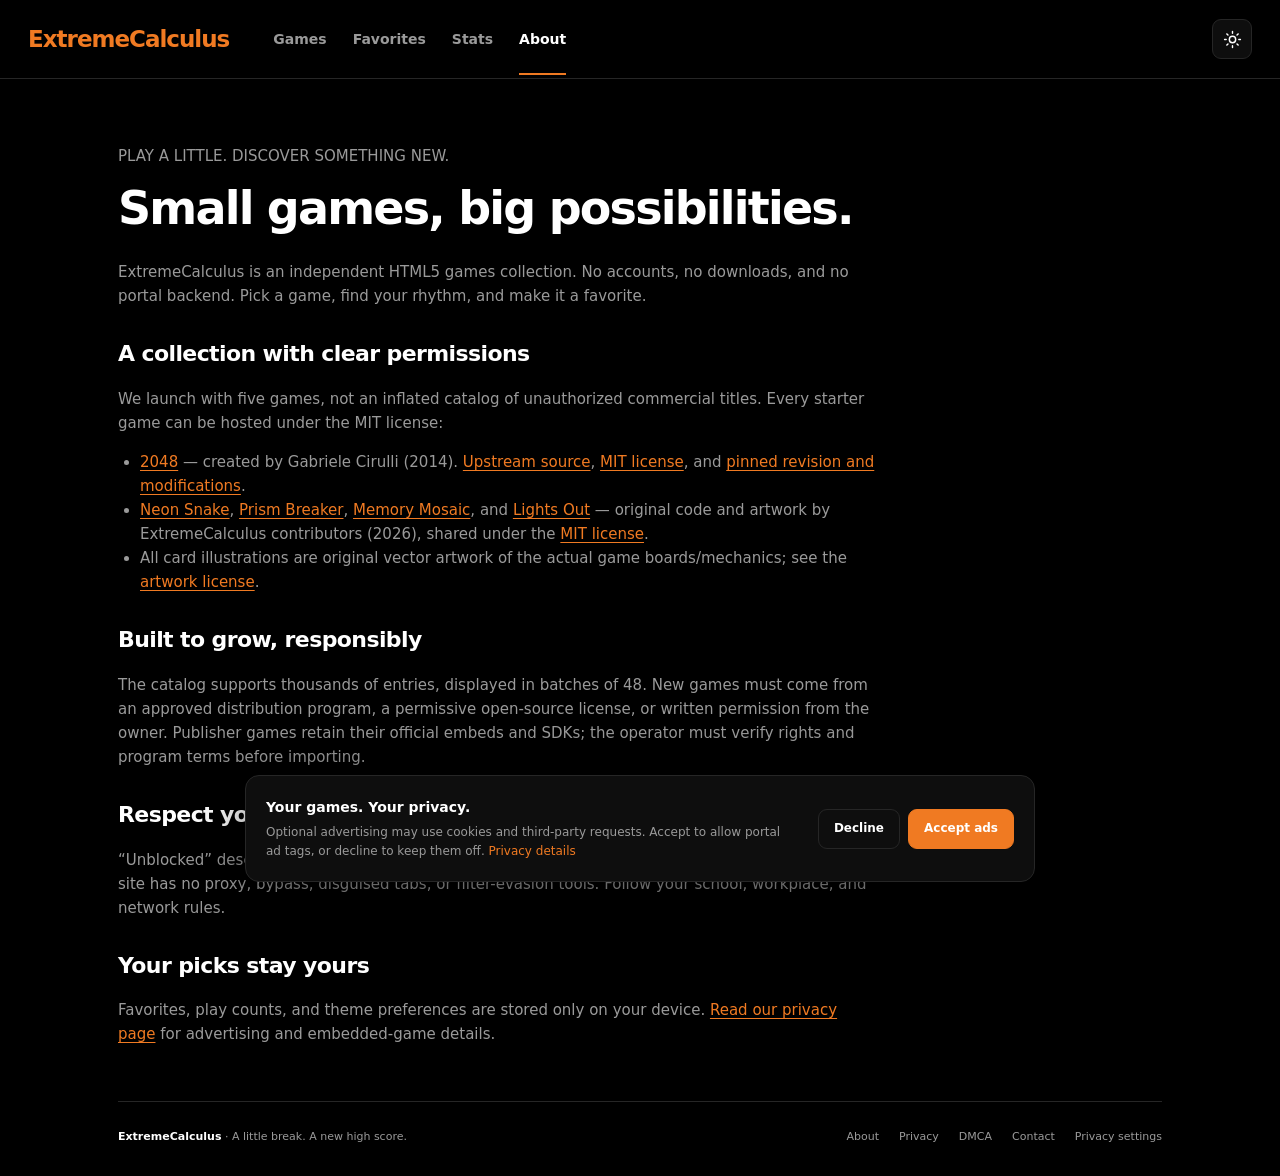
==== about.html @ 05b3d7cf "Build ExtremeCalculus static games portal" ====
<!doctype html>
<html lang="en"><head><meta charset="utf-8"><meta name="viewport" content="width=device-width, initial-scale=1"><meta name="theme-color" content="#000000"><title>About | ExtremeCalculus</title><meta name="description" content="About ExtremeCalculus, its open-source games, credited licenses, and responsible publisher distribution."><meta property="og:type" content="website"><meta property="og:site_name" content="ExtremeCalculus"><meta property="og:title" content="About | ExtremeCalculus"><meta property="og:description" content="About ExtremeCalculus, its open-source games, credited licenses, and responsible publisher distribution."><meta property="og:url" content="https://allegendpl.github.io/Homeworkcalculusextreme/about.html"><meta property="og:image" content="https://allegendpl.github.io/Homeworkcalculusextreme/icons/icon-512.png"><link rel="canonical" href="https://allegendpl.github.io/Homeworkcalculusextreme/about.html"><link rel="icon" href="icons/icon.svg" type="image/svg+xml"><link rel="apple-touch-icon" href="icons/icon-192.png"><link rel="manifest" href="manifest.json"><link rel="stylesheet" href="css/style.css"><script src="js/app.js" defer></script><script src="js/ads.js" defer></script></head>
<body data-page="about"><a class="skip-link" href="#main">Skip to content</a>
<header class="topbar"><div class="topbar-inner"><a class="logo" href="index.html">ExtremeCalculus</a><nav class="nav" aria-label="Main navigation"><a data-nav="games" href="index.html">Games</a><a href="index.html#favorites">Favorites</a><a data-nav="stats" href="stats.html">Stats</a><a data-nav="about" href="about.html">About</a></nav><div class="top-actions"><button id="theme-toggle" class="icon-button" aria-label="Switch to light theme"></button><button id="install-button" class="outline" data-icon="down" hidden>Install</button></div></div></header><main id="main" class="page-width"><article class="prose"><p class="accent">PLAY A LITTLE. DISCOVER SOMETHING NEW.</p><h1>Small games, big possibilities.</h1><p>ExtremeCalculus is an independent HTML5 games collection. No accounts, no downloads, and no portal backend. Pick a game, find your rhythm, and make it a favorite.</p><h2>A collection with clear permissions</h2><p>We launch with five games, not an inflated catalog of unauthorized commercial titles. Every starter game can be hosted under the MIT license:</p><ul><li><a href="game.html?id=2048">2048</a> — created by Gabriele Cirulli (2014). <a href="https://github.com/gabrielecirulli/2048" rel="noopener noreferrer">Upstream source</a>, <a href="games/2048/LICENSE.txt">MIT license</a>, and <a href="games/2048/provenance.md">pinned revision and modifications</a>.</li><li><a href="game.html?id=neon-snake">Neon Snake</a>, <a href="game.html?id=prism-breaker">Prism Breaker</a>, <a href="game.html?id=memory-mosaic">Memory Mosaic</a>, and <a href="game.html?id=lights-out">Lights Out</a> — original code and artwork by ExtremeCalculus contributors (2026), shared under the <a href="games/original/LICENSE.txt">MIT license</a>.</li><li>All card illustrations are original vector artwork of the actual game boards/mechanics; see the <a href="thumbnails/LICENSE.txt">artwork license</a>.</li></ul><h2>Built to grow, responsibly</h2><p>The catalog supports thousands of entries, displayed in batches of 48. New games must come from an approved distribution program, a permissive open-source license, or written permission from the owner. Publisher games retain their official embeds and SDKs; the operator must verify rights and program terms before importing.</p><h2>Respect your network</h2><p>“Unblocked” describes lightweight browser games, not a promise of access on every network. This site has no proxy, bypass, disguised tabs, or filter-evasion tools. Follow your school, workplace, and network rules.</p><h2>Your picks stay yours</h2><p>Favorites, play counts, and theme preferences are stored only on your device. <a href="privacy.html">Read our privacy page</a> for advertising and embedded-game details.</p></article><footer class="footer"><div><span class="footer-brand">ExtremeCalculus</span> <span>· A little break. A new high score.</span></div><nav class="footer-links" aria-label="Footer"><a href="about.html">About</a><a href="privacy.html">Privacy</a><a href="dmca.html">DMCA</a><a href="contact.html">Contact</a><button id="privacy-settings" class="privacy-button">Privacy settings</button></nav></footer></main>
</body></html>
---- css/style.css ----
:root{color-scheme:dark;--bg:#000;--card:#0e0e0e;--border:#262626;--text:#fff;--muted:#9a9a9a;--accent:#f07a22;--hover:#171717;font-family:Inter,system-ui,-apple-system,BlinkMacSystemFont,"Segoe UI",sans-serif}
:root[data-theme=light]{color-scheme:light;--bg:#fafafa;--card:#fff;--border:#d8d8d8;--text:#171717;--muted:#656565;--hover:#eee}*{box-sizing:border-box}body{margin:0;background:var(--bg);color:var(--text);font-size:14px;line-height:1.6}a{color:inherit;text-decoration:none}button,input{font:inherit}button,.button{cursor:pointer;min-height:40px;border:1px solid var(--border);border-radius:9px;background:var(--card);color:var(--text);padding:9px 15px;display:inline-flex;align-items:center;justify-content:center;gap:7px;font-weight:550}button:hover,.button:hover{background:var(--hover);border-color:var(--muted)}button:disabled{opacity:.45;cursor:default}a:focus-visible,button:focus-visible,input:focus-visible,[tabindex]:focus-visible{outline:3px solid var(--accent);outline-offset:4px}[hidden]{display:none!important}.muted{color:var(--muted)}.accent{color:var(--accent)}.primary{background:var(--accent);border-color:var(--accent);color:#fff}.primary:hover{background:#c96118;border-color:#c96118}.outline{color:var(--accent);border-color:var(--accent);background:transparent}.icon{width:19px;height:19px;flex-shrink:0;fill:none;stroke:currentColor;stroke-width:1.8;stroke-linecap:round;stroke-linejoin:round}.icon-button{width:40px;padding:9px}.skip-link{position:fixed;top:-80px;left:16px;z-index:100;background:var(--accent);padding:12px}.skip-link:focus{top:8px}.topbar{border-bottom:1px solid var(--border)}.topbar-inner{max-width:1480px;margin:auto;min-height:78px;display:flex;align-items:center;gap:44px;padding:15px 28px}.logo{color:var(--accent);font-size:23px;font-weight:850;letter-spacing:-1px;white-space:nowrap}.nav{display:flex;gap:26px}.nav a{color:var(--muted);font-weight:550}.nav a:hover,.nav a[aria-current=page]{color:var(--text)}.nav a[aria-current=page]{position:relative}.nav a[aria-current=page]:after{content:"";position:absolute;height:2px;background:var(--accent);left:0;right:0;bottom:-25px}.top-actions{margin-left:auto;display:flex;gap:12px}.site-layout{max-width:1500px;margin:auto;display:grid;grid-template-columns:minmax(0,1100px);justify-content:center;gap:24px;padding:0 28px}.content{min-width:0;padding-top:56px}.hero .eyebrow{color:var(--accent);text-transform:uppercase;letter-spacing:2.3px;font-size:11px;font-weight:700;margin:0 0 15px;display:flex;align-items:center;gap:8px}.status-dot{width:6px;height:6px;border-radius:50%;background:var(--accent)}h1{font-size:clamp(30px,4vw,46px);line-height:1.13;letter-spacing:-1.8px;margin:0 0 16px;font-weight:800}.hero p{font-size:15px;color:var(--muted);margin:0}h2{font-size:22px;letter-spacing:-.6px;line-height:1.3}h3{font-size:17px}.search-box{position:relative;display:flex;align-items:center;gap:13px;background:var(--card);border:1px solid var(--border);border-radius:13px;padding:0 20px;margin:30px 0 28px;height:62px}.search-box:focus-within{border-color:var(--accent);box-shadow:0 0 0 2px #f07a221a}.search-box .icon{color:var(--muted);width:22px;height:22px}.search-box input{width:100%;min-width:0;background:none;border:0;color:var(--text);outline:none;font-size:15px;height:100%}.search-box input:focus-visible{outline:none}.search-box input::placeholder{color:var(--muted)}.search-hint{display:flex;align-items:center;gap:6px;color:var(--muted);white-space:nowrap;font-size:11px}kbd{font:inherit;border:1px solid var(--border);border-radius:4px;padding:1px 6px}.filters{display:flex;align-items:center;gap:20px;min-width:0;border-bottom:1px solid var(--border);padding-bottom:22px}.category-wrap{position:relative;flex:1;min-width:0}.category-wrap:after{content:"";pointer-events:none;position:absolute;right:0;top:0;bottom:0;width:26px;background:linear-gradient(90deg,transparent,var(--bg))}.category-pills{display:flex;gap:8px;overflow-x:auto;scrollbar-width:thin;padding:3px 26px 5px 3px;white-space:nowrap}.pill{border-radius:30px;padding:7px 16px;min-height:36px;font-size:12px;flex-shrink:0}.pill[aria-pressed=true]{background:var(--accent);border-color:var(--accent);color:#fff}.sort-pills{display:flex;align-items:center;gap:5px;white-space:nowrap;font-size:11px}.sort-pills span{color:var(--muted);margin-right:5px}.sort-pills button{background:transparent;border-radius:20px;padding:5px 10px;min-height:30px;border-color:transparent;color:var(--muted);font-size:11px}.sort-pills button[aria-pressed=true]{border-color:var(--text);color:var(--text)}.grid-toolbar{display:flex;align-items:center;justify-content:space-between;margin:22px 0 18px}.grid-toolbar p{margin:0;color:var(--muted);font-size:12px}.grid-toolbar strong{color:var(--text)}.random-button{font-size:12px;min-height:34px;padding:6px 13px}.game-grid{display:grid;grid-template-columns:repeat(auto-fill,minmax(170px,1fr));gap:18px}.game-card{position:relative;min-width:0;border:1px solid var(--border);border-radius:14px;overflow:hidden;background:var(--card);transition:transform .18s,border-color .18s;isolation:isolate}.game-card:hover{border-color:var(--accent);transform:translateY(-4px)}.card-link{display:block}.thumb{position:relative;aspect-ratio:1;overflow:hidden;background:#151515;display:flex;align-items:center;justify-content:center}.thumb img{display:block;width:100%;height:100%;object-fit:cover;transition:transform .3s}.game-card:hover img{transform:scale(1.04)}.placeholder{padding:18px;color:#9a9a9a;text-align:center;font-weight:650}.card-info{padding:13px 14px 15px}.card-title{font-size:14px;font-weight:700;margin:0;white-space:nowrap;text-overflow:ellipsis;overflow:hidden;line-height:1.5}.card-category{font-size:11px;color:var(--muted);margin:4px 0 0}.favorite-heart{position:absolute;right:9px;top:9px;width:32px;min-height:32px;padding:7px;border:1px solid #ffffff35;background:#0009;backdrop-filter:blur(6px);border-radius:50%;color:#fff;z-index:2}.favorite-heart:hover{background:#000c;border-color:var(--accent)}.favorite-heart[aria-pressed=true]{color:var(--accent)}.favorite-heart[aria-pressed=true] .icon{fill:currentColor}.badge{position:absolute;top:12px;left:11px;z-index:1;background:var(--accent);padding:3px 7px;font-size:9px;line-height:1.4;letter-spacing:.7px;font-weight:800;border-radius:4px;color:#fff}.warning{position:absolute;left:10px;bottom:10px;z-index:2;display:flex;align-items:center;justify-content:center;background:#000a;border-radius:5px;width:26px;height:26px;color:#f5c36d}.warning .icon{width:15px;height:15px}.tooltip{display:none;position:absolute;left:0;bottom:32px;width:160px;padding:7px 10px;font-size:11px;background:#1b1b1b;color:#fff;border:1px solid #555;border-radius:6px}.warning:hover .tooltip,.warning:focus .tooltip{display:block}.load-more-wrap{display:flex;justify-content:center;flex-direction:column;align-items:center;gap:12px;margin:32px 0 48px}.load-more-wrap p{font-size:11px;color:var(--muted);margin:0}.load-more-wrap button{padding:10px 28px}.empty-state{padding:45px 20px;text-align:center;border:1px dashed var(--border);border-radius:14px;color:var(--muted)}.error-state{color:#ffb28a}.catalog-note{display:flex;align-items:center;justify-content:space-between;gap:16px;border:1px solid var(--border);border-radius:12px;padding:18px 20px;margin-top:35px;background:var(--card)}.catalog-note p{margin:0;color:var(--muted);font-size:12px}.catalog-note strong{color:var(--text);display:block;margin-bottom:3px}.catalog-note a{color:var(--accent);font-size:12px;white-space:nowrap}.ad-rail{display:none;align-self:stretch;padding-top:58px}.ad-sticky{position:sticky;top:24px}.ad-label{display:block;text-align:center;color:var(--muted);font-size:8px;letter-spacing:1.8px;margin-bottom:10px}.ad-slot{border:1px solid var(--border);background:var(--card);overflow:hidden}.ad-slot[data-slot=left],.ad-slot[data-slot=right]{width:160px;height:600px}.mobile-ad{margin:28px auto 0;width:320px}.ad-slot[data-slot=mobile]{width:320px;height:100px}.ad-empty{height:100%;display:flex;align-items:center;justify-content:center;color:var(--muted);font-size:10px;letter-spacing:1px}.footer{max-width:1100px;border-top:1px solid var(--border);margin:55px auto 0;padding:26px 0 30px;display:flex;align-items:center;justify-content:space-between;gap:18px;color:var(--muted);font-size:11px}.footer-links{display:flex;flex-wrap:wrap;gap:20px}.footer a:hover{color:var(--accent)}.footer-brand{font-weight:700;color:var(--text)}.consent-banner{position:fixed;z-index:20;bottom:18px;left:50%;transform:translateX(-50%);width:calc(100% - 32px);max-width:790px;background:var(--card);border:1px solid var(--border);box-shadow:0 10px 60px #0008;border-radius:14px;padding:20px;display:flex;align-items:center;gap:24px}.consent-copy{flex:1}.consent-copy p{font-size:12px;color:var(--muted);margin:4px 0 0}.consent-copy a{color:var(--accent)}.consent-actions{display:flex;gap:8px}.consent-actions button{white-space:nowrap;font-size:12px}.toast{position:fixed;z-index:30;bottom:24px;right:24px;max-width:calc(100% - 48px);background:var(--card);border:1px solid var(--accent);border-radius:10px;padding:12px 20px;box-shadow:0 10px 30px #0008}.page-width{max-width:1100px;margin:auto;padding:50px 28px 0}.prose{max-width:760px}.prose h1{margin-bottom:25px}.prose p,.prose li{color:var(--muted);font-size:15px}.prose h2{margin-top:32px}.prose a,.credit a{color:var(--accent);text-decoration:underline;text-underline-offset:3px}.prose ul{padding-left:22px}.game-heading{display:flex;justify-content:space-between;align-items:center;gap:14px;margin:18px 0 24px}.game-heading h1{font-size:32px;letter-spacing:-1px;margin:0}.game-heading p{color:var(--muted);font-size:12px;margin:7px 0 0}.back-link{display:inline-flex;align-items:center;gap:8px;color:var(--muted);font-size:12px}.game-actions{display:flex;gap:8px;flex-wrap:wrap}.game-actions button{font-size:12px}.game-actions button[aria-pressed=true]{color:var(--accent);border-color:var(--accent)}.player-frame{border:1px solid var(--border);border-radius:14px;overflow:hidden;background:#080808;position:relative;height:680px;min-height:440px;display:flex;align-items:center;justify-content:center}.player-frame iframe{width:100%;height:100%;border:0;display:block}.player-frame:fullscreen{height:100vh;max-height:none;border-radius:0}.player-gate{max-width:460px;padding:30px;text-align:center}.player-gate img{width:100px;height:100px;border-radius:14px;object-fit:cover;margin-bottom:12px}.player-gate h2{margin:0 0 10px}.player-gate p{color:var(--muted);font-size:13px}.player-help{font-size:12px;color:var(--muted);display:flex;justify-content:space-between;gap:15px;margin:14px 0 26px}.player-help a{color:var(--accent)}.game-details{display:grid;grid-template-columns:1.3fr 1fr;gap:28px;border-bottom:1px solid var(--border);padding-bottom:24px}.game-details h2{font-size:16px;margin:0 0 9px}.game-details p{font-size:13px;color:var(--muted);margin:0 0 12px}.credit{border-top:1px solid var(--border);padding-top:12px;font-size:11px}.related-heading{display:flex;align-items:center;justify-content:space-between;margin:30px 0 18px}.related-heading h2{margin:0;font-size:20px}.related-heading a{font-size:12px;color:var(--accent)}.stats-summary{display:grid;grid-template-columns:repeat(3,1fr);gap:18px;margin:30px 0}.stat-card{background:var(--card);border:1px solid var(--border);border-radius:14px;padding:24px}.stat-card strong{font-size:36px;display:block;color:var(--accent);line-height:1.3}.stat-card span{font-size:12px;color:var(--muted)}.stats-list{list-style:none;padding:0}.stats-list li{display:flex;align-items:center;gap:14px;padding:12px 0;border-bottom:1px solid var(--border)}.stats-list img{width:54px;height:54px;border-radius:9px;object-fit:cover}.stats-list a{font-weight:650}.stats-list span{margin-left:auto;color:var(--muted);font-size:12px}.settings-row{margin-top:34px;display:flex;gap:12px;align-items:center;flex-wrap:wrap}.settings-row p{color:var(--muted);font-size:12px}.not-found{text-align:center;padding:90px 20px}.not-found .huge{font-size:110px;color:var(--accent);font-weight:900;letter-spacing:-6px}.sr-only{position:absolute;width:1px;height:1px;padding:0;margin:-1px;overflow:hidden;clip:rect(0,0,0,0);white-space:nowrap;border:0}
@media(min-width:1280px){.site-layout{grid-template-columns:160px minmax(0,1100px) 160px;gap:24px;padding:0 24px}.ad-rail{display:block}.mobile-ad{display:none}.game-grid{gap:16px}}
@media(min-width:1840px){.site-layout{max-width:1780px;grid-template-columns:300px minmax(0,1100px) 300px}.ad-slot[data-slot=left],.ad-slot[data-slot=right]{width:300px}}
@media(max-width:1050px){.filters{flex-wrap:wrap;gap:12px}.category-wrap{flex-basis:100%;width:100%}.sort-pills{margin-left:auto}.topbar-inner{gap:30px}.nav{gap:20px}}
@media(max-width:600px){.topbar-inner{padding:14px 18px;flex-wrap:wrap;gap:12px;min-height:100px}.logo{font-size:21px}.top-actions{order:1;gap:7px}.nav{order:2;width:100%;gap:26px;font-size:12px;padding-top:6px}.nav a[aria-current=page]:after{bottom:-14px}.site-layout{padding:0 18px}.content{padding-top:32px}h1{letter-spacing:-1.2px}.hero p{font-size:13px;max-width:300px}.hero .eyebrow{font-size:9px;letter-spacing:1.7px}.search-box{height:54px;padding:0 13px;margin:24px 0 19px}.search-hint{display:none}.search-box input{font-size:13px}.game-grid{grid-template-columns:repeat(2,minmax(0,1fr));gap:12px}.card-info{padding:11px 12px}.card-title{font-size:13px}.pill{font-size:11px;padding:6px 13px}.sort-pills{margin-left:0}.filters{padding-bottom:16px}.catalog-note{padding:16px;align-items:flex-start;flex-direction:column;gap:10px}.footer{flex-direction:column;align-items:flex-start;margin-top:35px}.footer-links{gap:16px}.consent-banner{align-items:flex-start;flex-direction:column;gap:14px;bottom:10px}.consent-actions{width:100%}.consent-actions button{flex:1}.page-width{padding:32px 18px 0}.stats-summary{gap:10px}.stat-card{padding:15px 10px}.stat-card strong{font-size:27px}.stat-card span{font-size:10px}.game-heading{flex-direction:column;align-items:flex-start}.player-frame{height:650px;min-height:400px}.game-details{grid-template-columns:1fr;gap:18px}.player-help{flex-direction:column;gap:8px}.game-heading h1{font-size:29px}.game-actions{width:100%}.game-actions button{flex:1}.top-actions .outline{padding:7px 11px;font-size:12px}}
@media(prefers-reduced-motion:reduce){*,*:before,*:after{transition:none!important;animation:none!important;scroll-behavior:auto!important}.game-card:hover,.game-card:hover img{transform:none}}
.privacy-button{padding:0;border:0;min-height:0;border-radius:0;background:none;color:var(--muted);font-size:11px;font-weight:400}.privacy-button:hover{color:var(--accent);background:none}.game-heading+.mobile-ad{margin:0 auto 24px}
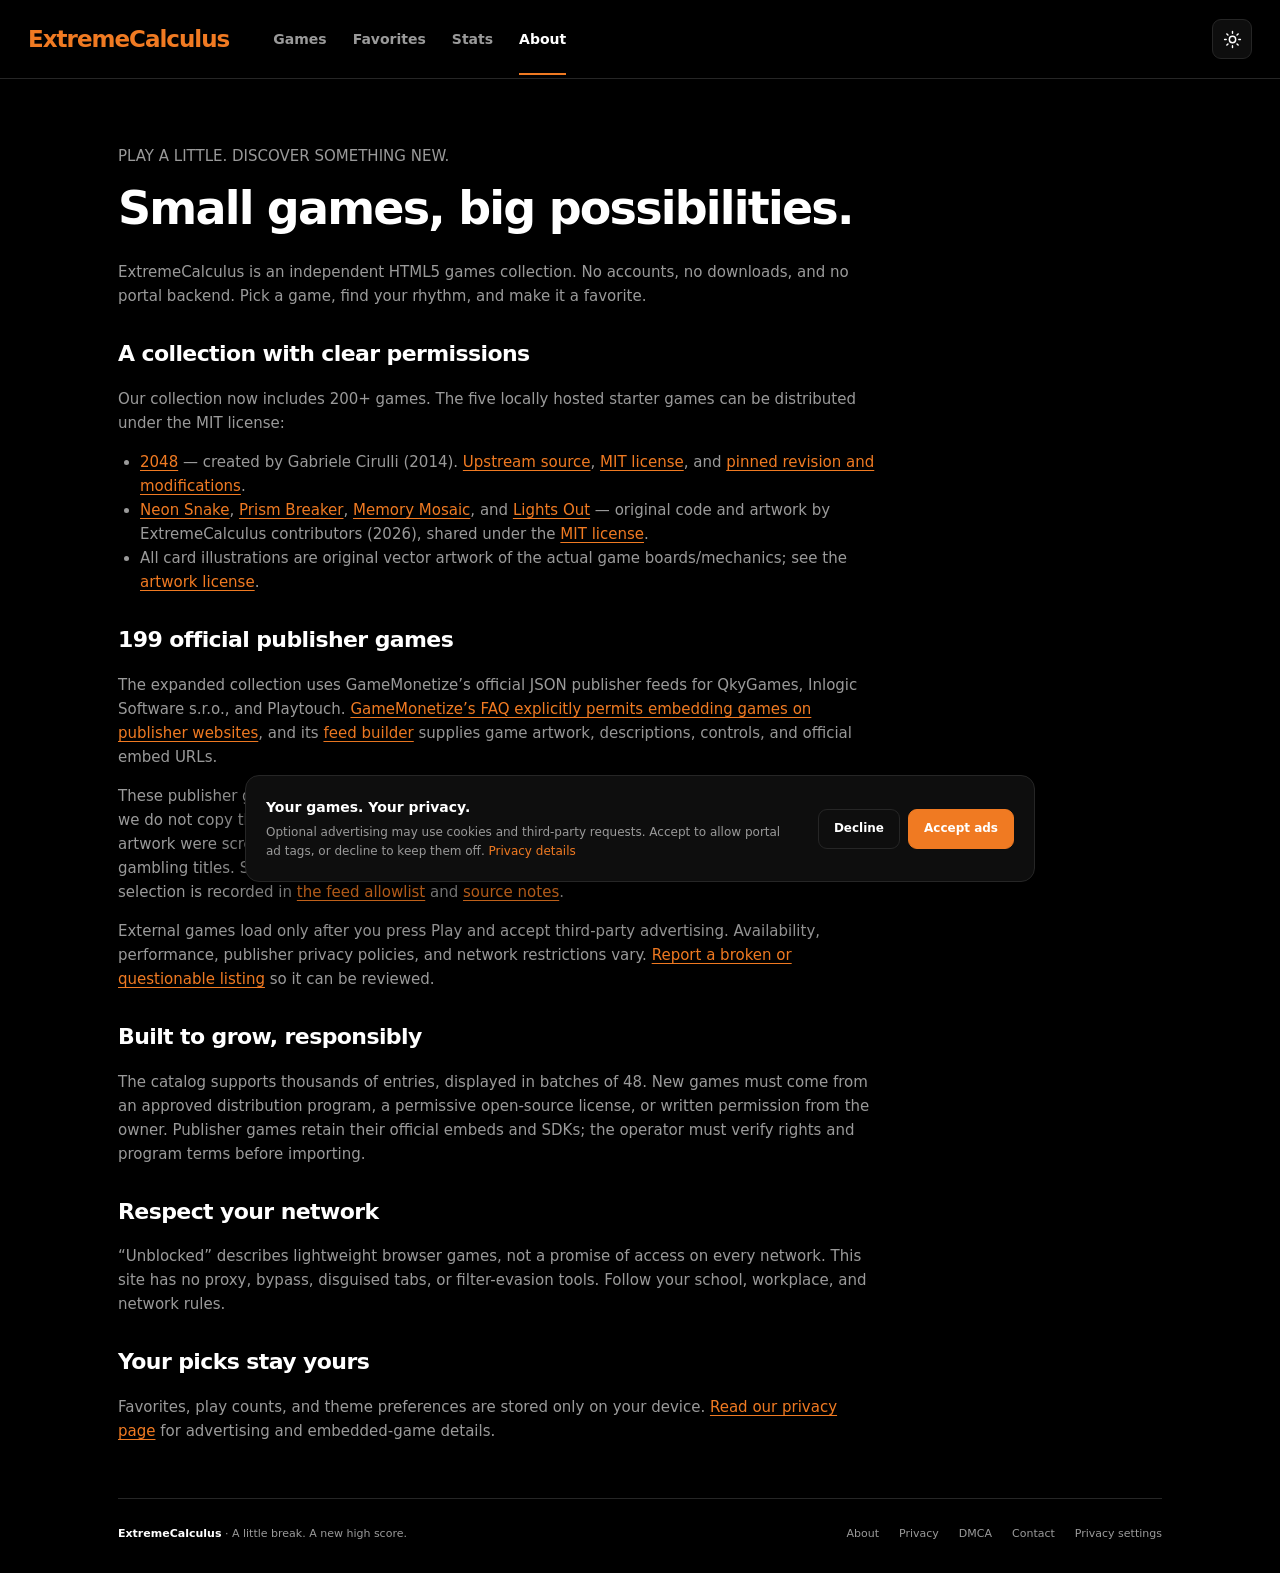
==== commit a28d91d3: "Expand ExtremeCalculus to 204 curated publisher games" ====
--- a/about.html
+++ b/about.html
@@ -1,5 +1,5 @@
 <!doctype html>
-<html lang="en"><head><meta charset="utf-8"><meta name="viewport" content="width=device-width, initial-scale=1"><meta name="theme-color" content="#000000"><title>About | ExtremeCalculus</title><meta name="description" content="About ExtremeCalculus, its open-source games, credited licenses, and responsible publisher distribution."><meta property="og:type" content="website"><meta property="og:site_name" content="ExtremeCalculus"><meta property="og:title" content="About | ExtremeCalculus"><meta property="og:description" content="About ExtremeCalculus, its open-source games, credited licenses, and responsible publisher distribution."><meta property="og:url" content="https://allegendpl.github.io/Homeworkcalculusextreme/about.html"><meta property="og:image" content="https://allegendpl.github.io/Homeworkcalculusextreme/icons/icon-512.png"><link rel="canonical" href="https://allegendpl.github.io/Homeworkcalculusextreme/about.html"><link rel="icon" href="icons/icon.svg" type="image/svg+xml"><link rel="apple-touch-icon" href="icons/icon-192.png"><link rel="manifest" href="manifest.json"><link rel="stylesheet" href="css/style.css"><script src="js/app.js" defer></script><script src="js/ads.js" defer></script></head>
+<html lang="en"><head><meta charset="utf-8"><meta name="viewport" content="width=device-width, initial-scale=1"><meta name="theme-color" content="#000000"><title>About | ExtremeCalculus</title><meta name="description" content="About ExtremeCalculus, its 200+ game collection, credited licenses, and official publisher embeds."><meta property="og:type" content="website"><meta property="og:site_name" content="ExtremeCalculus"><meta property="og:title" content="About | ExtremeCalculus"><meta property="og:description" content="About ExtremeCalculus, its 200+ game collection, credited licenses, and official publisher embeds."><meta property="og:url" content="https://allegendpl.github.io/Homeworkcalculusextreme/about.html"><meta property="og:image" content="https://allegendpl.github.io/Homeworkcalculusextreme/icons/icon-512.png"><link rel="canonical" href="https://allegendpl.github.io/Homeworkcalculusextreme/about.html"><link rel="icon" href="icons/icon.svg" type="image/svg+xml"><link rel="apple-touch-icon" href="icons/icon-192.png"><link rel="manifest" href="manifest.json"><link rel="stylesheet" href="css/style.css"><script src="js/app.js" defer></script><script src="js/ads.js" defer></script></head>
 <body data-page="about"><a class="skip-link" href="#main">Skip to content</a>
-<header class="topbar"><div class="topbar-inner"><a class="logo" href="index.html">ExtremeCalculus</a><nav class="nav" aria-label="Main navigation"><a data-nav="games" href="index.html">Games</a><a href="index.html#favorites">Favorites</a><a data-nav="stats" href="stats.html">Stats</a><a data-nav="about" href="about.html">About</a></nav><div class="top-actions"><button id="theme-toggle" class="icon-button" aria-label="Switch to light theme"></button><button id="install-button" class="outline" data-icon="down" hidden>Install</button></div></div></header><main id="main" class="page-width"><article class="prose"><p class="accent">PLAY A LITTLE. DISCOVER SOMETHING NEW.</p><h1>Small games, big possibilities.</h1><p>ExtremeCalculus is an independent HTML5 games collection. No accounts, no downloads, and no portal backend. Pick a game, find your rhythm, and make it a favorite.</p><h2>A collection with clear permissions</h2><p>We launch with five games, not an inflated catalog of unauthorized commercial titles. Every starter game can be hosted under the MIT license:</p><ul><li><a href="game.html?id=2048">2048</a> — created by Gabriele Cirulli (2014). <a href="https://github.com/gabrielecirulli/2048" rel="noopener noreferrer">Upstream source</a>, <a href="games/2048/LICENSE.txt">MIT license</a>, and <a href="games/2048/provenance.md">pinned revision and modifications</a>.</li><li><a href="game.html?id=neon-snake">Neon Snake</a>, <a href="game.html?id=prism-breaker">Prism Breaker</a>, <a href="game.html?id=memory-mosaic">Memory Mosaic</a>, and <a href="game.html?id=lights-out">Lights Out</a> — original code and artwork by ExtremeCalculus contributors (2026), shared under the <a href="games/original/LICENSE.txt">MIT license</a>.</li><li>All card illustrations are original vector artwork of the actual game boards/mechanics; see the <a href="thumbnails/LICENSE.txt">artwork license</a>.</li></ul><h2>Built to grow, responsibly</h2><p>The catalog supports thousands of entries, displayed in batches of 48. New games must come from an approved distribution program, a permissive open-source license, or written permission from the owner. Publisher games retain their official embeds and SDKs; the operator must verify rights and program terms before importing.</p><h2>Respect your network</h2><p>“Unblocked” describes lightweight browser games, not a promise of access on every network. This site has no proxy, bypass, disguised tabs, or filter-evasion tools. Follow your school, workplace, and network rules.</p><h2>Your picks stay yours</h2><p>Favorites, play counts, and theme preferences are stored only on your device. <a href="privacy.html">Read our privacy page</a> for advertising and embedded-game details.</p></article><footer class="footer"><div><span class="footer-brand">ExtremeCalculus</span> <span>· A little break. A new high score.</span></div><nav class="footer-links" aria-label="Footer"><a href="about.html">About</a><a href="privacy.html">Privacy</a><a href="dmca.html">DMCA</a><a href="contact.html">Contact</a><button id="privacy-settings" class="privacy-button">Privacy settings</button></nav></footer></main>
+<header class="topbar"><div class="topbar-inner"><a class="logo" href="index.html">ExtremeCalculus</a><nav class="nav" aria-label="Main navigation"><a data-nav="games" href="index.html">Games</a><a href="index.html#favorites">Favorites</a><a data-nav="stats" href="stats.html">Stats</a><a data-nav="about" href="about.html">About</a></nav><div class="top-actions"><button id="theme-toggle" class="icon-button" aria-label="Switch to light theme"></button><button id="install-button" class="outline" data-icon="down" hidden>Install</button></div></div></header><main id="main" class="page-width"><article class="prose"><p class="accent">PLAY A LITTLE. DISCOVER SOMETHING NEW.</p><h1>Small games, big possibilities.</h1><p>ExtremeCalculus is an independent HTML5 games collection. No accounts, no downloads, and no portal backend. Pick a game, find your rhythm, and make it a favorite.</p><h2>A collection with clear permissions</h2><p>Our collection now includes 200+ games. The five locally hosted starter games can be distributed under the MIT license:</p><ul><li><a href="game.html?id=2048">2048</a> — created by Gabriele Cirulli (2014). <a href="https://github.com/gabrielecirulli/2048" rel="noopener noreferrer">Upstream source</a>, <a href="games/2048/LICENSE.txt">MIT license</a>, and <a href="games/2048/provenance.md">pinned revision and modifications</a>.</li><li><a href="game.html?id=neon-snake">Neon Snake</a>, <a href="game.html?id=prism-breaker">Prism Breaker</a>, <a href="game.html?id=memory-mosaic">Memory Mosaic</a>, and <a href="game.html?id=lights-out">Lights Out</a> — original code and artwork by ExtremeCalculus contributors (2026), shared under the <a href="games/original/LICENSE.txt">MIT license</a>.</li><li>All card illustrations are original vector artwork of the actual game boards/mechanics; see the <a href="thumbnails/LICENSE.txt">artwork license</a>.</li></ul><h2>199 official publisher games</h2><p>The expanded collection uses GameMonetize’s official JSON publisher feeds for QkyGames, Inlogic Software s.r.o., and Playtouch. <a href="https://gamemonetize.com/faq" rel="noopener noreferrer">GameMonetize’s FAQ explicitly permits embedding games on publisher websites</a>, and its <a href="https://gamemonetize.com/rss-builder" rel="noopener noreferrer">feed builder</a> supplies game artwork, descriptions, controls, and official embed URLs.</p><p>These publisher games are copyrighted, not open-source. We use their authorized hosted embeds; we do not copy their game files or remove their branding, SDK, or advertisements. Titles and artwork were screened to exclude obvious unauthorized franchise lookalikes, logo games, and gambling titles. Source and permission information is shown on every player page. The reviewed selection is recorded in <a href="data/feed-selection.json">the feed allowlist</a> and <a href="data/SOURCES.md">source notes</a>.</p><p>External games load only after you press Play and accept third-party advertising. Availability, performance, publisher privacy policies, and network restrictions vary. <a href="contact.html">Report a broken or questionable listing</a> so it can be reviewed.</p><h2>Built to grow, responsibly</h2><p>The catalog supports thousands of entries, displayed in batches of 48. New games must come from an approved distribution program, a permissive open-source license, or written permission from the owner. Publisher games retain their official embeds and SDKs; the operator must verify rights and program terms before importing.</p><h2>Respect your network</h2><p>“Unblocked” describes lightweight browser games, not a promise of access on every network. This site has no proxy, bypass, disguised tabs, or filter-evasion tools. Follow your school, workplace, and network rules.</p><h2>Your picks stay yours</h2><p>Favorites, play counts, and theme preferences are stored only on your device. <a href="privacy.html">Read our privacy page</a> for advertising and embedded-game details.</p></article><footer class="footer"><div><span class="footer-brand">ExtremeCalculus</span> <span>· A little break. A new high score.</span></div><nav class="footer-links" aria-label="Footer"><a href="about.html">About</a><a href="privacy.html">Privacy</a><a href="dmca.html">DMCA</a><a href="contact.html">Contact</a><button id="privacy-settings" class="privacy-button">Privacy settings</button></nav></footer></main>
 </body></html>
